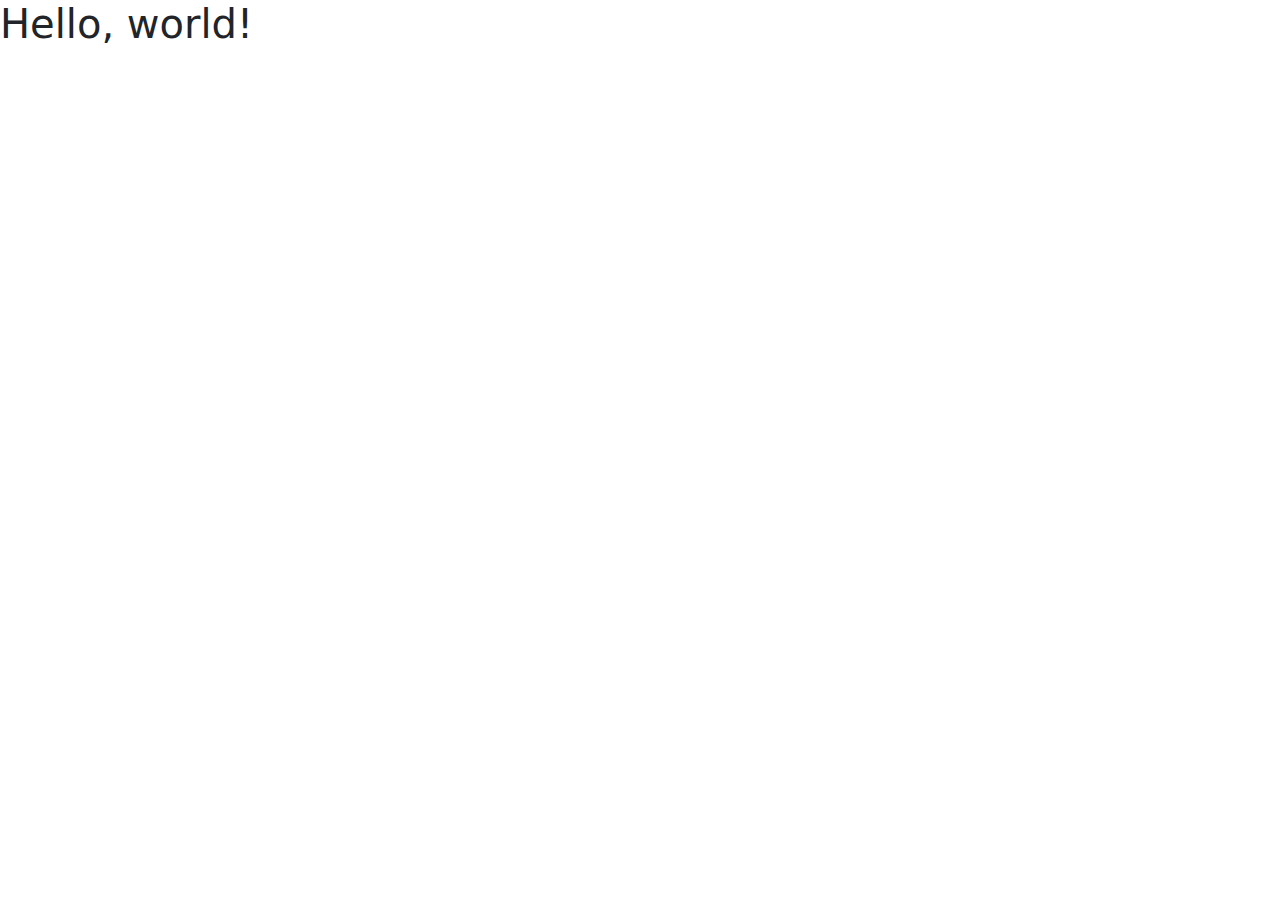
==== index.html @ 31a530fa "Update index.html" ====
<!doctype html>
<html lang="lt">
  <head>
    <meta charset="utf-8">
    <meta name="viewport" content="width=device-width, initial-scale=1">
    <title>Harmonia</title>
    <link href="https://cdn.jsdelivr.net/npm/bootstrap@5.3.3/dist/css/bootstrap.min.css" rel="stylesheet" integrity="sha384-QWTKZyjpPEjISv5WaRU9OFeRpok6YctnYmDr5pNlyT2bRjXh0JMhjY6hW+ALEwIH" crossorigin="anonymous">
  </head>
  <body>
    <h1>Hello, world!</h1>
    <script src="https://cdn.jsdelivr.net/npm/bootstrap@5.3.3/dist/js/bootstrap.bundle.min.js" integrity="sha384-YvpcrYf0tY3lHB60NNkmXc5s9fDVZLESaAA55NDzOxhy9GkcIdslK1eN7N6jIeHz" crossorigin="anonymous"></script>
    <script src="https://cdn.jsdelivr.net/npm/@popperjs/core@2.11.8/dist/umd/popper.min.js" integrity="sha384-I7E8VVD/ismYTF4hNIPjVp/Zjvgyol6VFvRkX/vR+Vc4jQkC+hVqc2pM8ODewa9r" crossorigin="anonymous"></script>
    <script src="https://cdn.jsdelivr.net/npm/bootstrap@5.3.3/dist/js/bootstrap.min.js" integrity="sha384-0pUGZvbkm6XF6gxjEnlmuGrJXVbNuzT9qBBavbLwCsOGabYfZo0T0to5eqruptLy" crossorigin="anonymous"></script>
  </body>
</html>
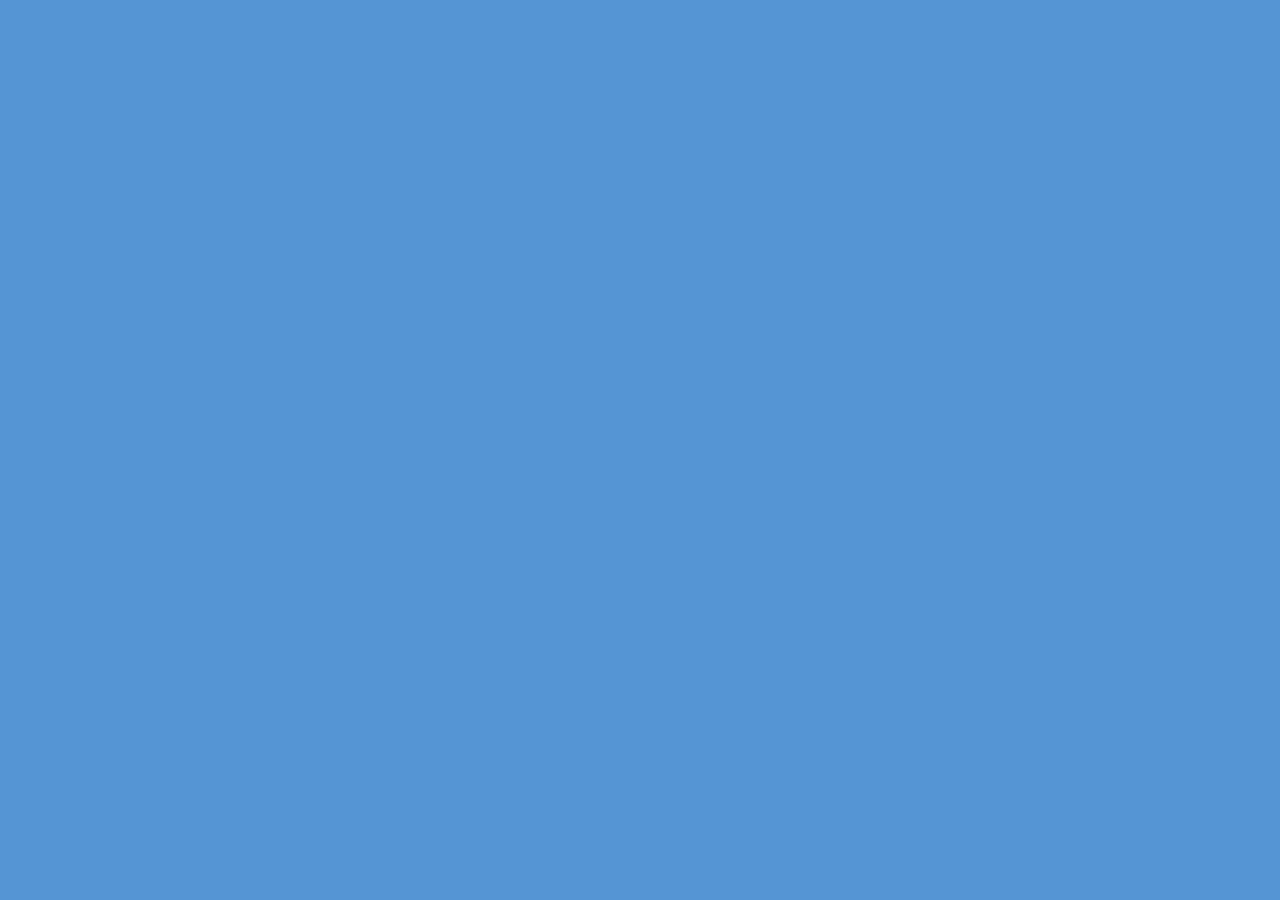
==== commit c6034a25: "The foundation has been created so we can start modifying" ====
--- a/index.html
+++ b/index.html
@@ -5,11 +5,14 @@
     <meta name="viewport" content="width=device-width, initial-scale=1">
     <title>Harmonia</title>
     <link href="https://cdn.jsdelivr.net/npm/bootstrap@5.3.3/dist/css/bootstrap.min.css" rel="stylesheet" integrity="sha384-QWTKZyjpPEjISv5WaRU9OFeRpok6YctnYmDr5pNlyT2bRjXh0JMhjY6hW+ALEwIH" crossorigin="anonymous">
+    <link rel="stylesheet" href="css/style.css">
   </head>
+  
   <body>
-    <h1>Hello, world!</h1>
     <script src="https://cdn.jsdelivr.net/npm/bootstrap@5.3.3/dist/js/bootstrap.bundle.min.js" integrity="sha384-YvpcrYf0tY3lHB60NNkmXc5s9fDVZLESaAA55NDzOxhy9GkcIdslK1eN7N6jIeHz" crossorigin="anonymous"></script>
     <script src="https://cdn.jsdelivr.net/npm/@popperjs/core@2.11.8/dist/umd/popper.min.js" integrity="sha384-I7E8VVD/ismYTF4hNIPjVp/Zjvgyol6VFvRkX/vR+Vc4jQkC+hVqc2pM8ODewa9r" crossorigin="anonymous"></script>
     <script src="https://cdn.jsdelivr.net/npm/bootstrap@5.3.3/dist/js/bootstrap.min.js" integrity="sha384-0pUGZvbkm6XF6gxjEnlmuGrJXVbNuzT9qBBavbLwCsOGabYfZo0T0to5eqruptLy" crossorigin="anonymous"></script>
+    
+    
   </body>
 </html>--- a/css/style.css
+++ b/css/style.css
@@ -0,0 +1,4 @@
+/* Pagrindinis css dokumentas kuriame cookinti galima stiliukus */
+body {
+    background-color: #5595d4;
+}
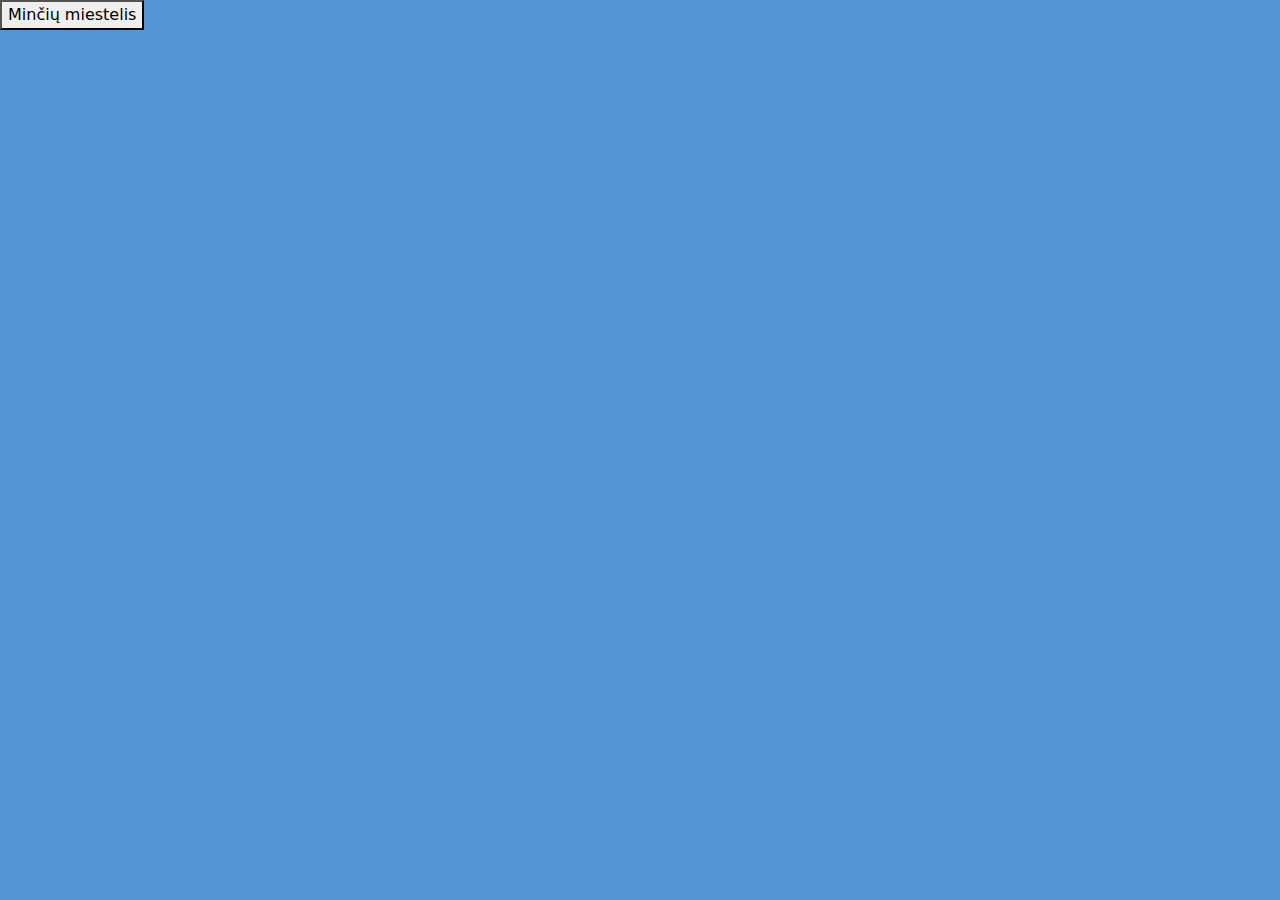
==== commit 3d64cbb1: "mygtukas pakeistas" ====
--- a/index.html
+++ b/index.html
@@ -1,18 +1,22 @@
 <!doctype html>
 <html lang="lt">
-  <head>
+
+<head>
     <meta charset="utf-8">
     <meta name="viewport" content="width=device-width, initial-scale=1">
+    <script src="js/app.js" defer></script>
     <title>Harmonia</title>
     <link href="https://cdn.jsdelivr.net/npm/bootstrap@5.3.3/dist/css/bootstrap.min.css" rel="stylesheet" integrity="sha384-QWTKZyjpPEjISv5WaRU9OFeRpok6YctnYmDr5pNlyT2bRjXh0JMhjY6hW+ALEwIH" crossorigin="anonymous">
     <link rel="stylesheet" href="css/style.css">
-  </head>
-  
-  <body>
+</head>
+
+<body>
+    <button class="mood_button" id="change">Minčių miestelis</button>
     <script src="https://cdn.jsdelivr.net/npm/bootstrap@5.3.3/dist/js/bootstrap.bundle.min.js" integrity="sha384-YvpcrYf0tY3lHB60NNkmXc5s9fDVZLESaAA55NDzOxhy9GkcIdslK1eN7N6jIeHz" crossorigin="anonymous"></script>
     <script src="https://cdn.jsdelivr.net/npm/@popperjs/core@2.11.8/dist/umd/popper.min.js" integrity="sha384-I7E8VVD/ismYTF4hNIPjVp/Zjvgyol6VFvRkX/vR+Vc4jQkC+hVqc2pM8ODewa9r" crossorigin="anonymous"></script>
     <script src="https://cdn.jsdelivr.net/npm/bootstrap@5.3.3/dist/js/bootstrap.min.js" integrity="sha384-0pUGZvbkm6XF6gxjEnlmuGrJXVbNuzT9qBBavbLwCsOGabYfZo0T0to5eqruptLy" crossorigin="anonymous"></script>
-    
-    
-  </body>
+
+
+</body>
+
 </html>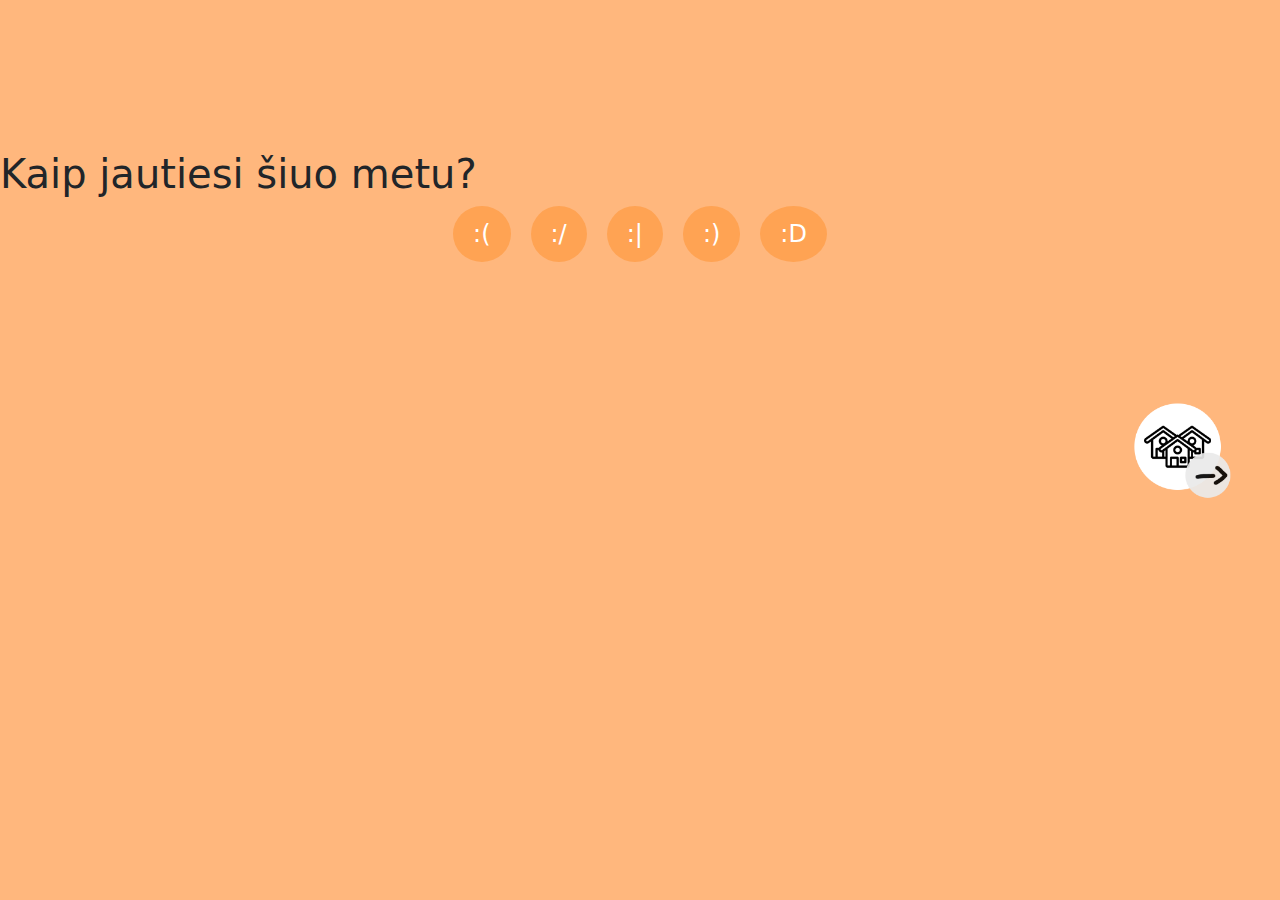
==== commit d3c5b55c: "kaip nuotaika" ====
--- a/index.html
+++ b/index.html
@@ -1,22 +1,30 @@
 <!doctype html>
 <html lang="lt">
-
-<head>
+  <head>
     <meta charset="utf-8">
     <meta name="viewport" content="width=device-width, initial-scale=1">
-    <script src="js/app.js" defer></script>
+    <script type="module" src="js/app.js" defer></script>
     <title>Harmonia</title>
     <link href="https://cdn.jsdelivr.net/npm/bootstrap@5.3.3/dist/css/bootstrap.min.css" rel="stylesheet" integrity="sha384-QWTKZyjpPEjISv5WaRU9OFeRpok6YctnYmDr5pNlyT2bRjXh0JMhjY6hW+ALEwIH" crossorigin="anonymous">
     <link rel="stylesheet" href="css/style.css">
-</head>
-
-<body>
-    <button class="mood_button" id="change">Minčių miestelis</button>
+  </head>
+  <body>
+    <header class="wave-header"></header>
+    <button class="miestelis_button" id="gotoMiestelis">
+        <img src="img/i_Miesteli.png" alt="Į miestelį">
+    </button>
     <script src="https://cdn.jsdelivr.net/npm/bootstrap@5.3.3/dist/js/bootstrap.bundle.min.js" integrity="sha384-YvpcrYf0tY3lHB60NNkmXc5s9fDVZLESaAA55NDzOxhy9GkcIdslK1eN7N6jIeHz" crossorigin="anonymous"></script>
     <script src="https://cdn.jsdelivr.net/npm/@popperjs/core@2.11.8/dist/umd/popper.min.js" integrity="sha384-I7E8VVD/ismYTF4hNIPjVp/Zjvgyol6VFvRkX/vR+Vc4jQkC+hVqc2pM8ODewa9r" crossorigin="anonymous"></script>
     <script src="https://cdn.jsdelivr.net/npm/bootstrap@5.3.3/dist/js/bootstrap.min.js" integrity="sha384-0pUGZvbkm6XF6gxjEnlmuGrJXVbNuzT9qBBavbLwCsOGabYfZo0T0to5eqruptLy" crossorigin="anonymous"></script>
+    
+    <h1 class="klausimas", id="klausimai">Kaip jautiesi šiuo metu?</h1>
+    <div class="nuotaikos-mygtukai">
+        <button id="1">:(</button>
+        <button id="2">:/</button>
+        <button id="3">:|</button>
+        <button id="4">:)</button>
+        <button id="5">:D</button>
+    </div>    
 
-
-</body>
-
+  </body>
 </html>--- a/css/style.css
+++ b/css/style.css
@@ -1,4 +1,56 @@
 /* Pagrindinis css dokumentas kuriame cookinti galima stiliukus */
 body {
-    background-color: #5595d4;
+    background-color: #FFB77D; /* Šviesesnė oranžinė spalva fonui */
+    padding-top: 150px; /* Pridėkite vietos viršuje, kad turinys neuždengtų antraštės */
+    margin: 0;
 }
+
+.miestelis_button {
+    background: none;
+    border: none;
+    color: white;
+    text-align: center;
+    text-decoration: none;
+    display: inline-block;
+    position: fixed;
+    right: 10px;
+    top: 50%;
+    transform: translateY(-50%) scale(0.6); /* Sumažina mygtuką 20% ir centruoja vertikaliai */
+    z-index: 1001;
+
+    .miestelis_button img {
+        width: 100%;
+        height: auto;
+        object-fit: contain;
+        /* Užtikrina, kad visa nuotrauka tilptų, neprarandant proporcijų */
+        display: block;
+        /* Pašalina galimą tarpą po nuotrauka */
+    }
+}
+
+.text-center {
+    text-align: center;
+}
+
+.nuotaikos-mygtukai {
+    display: flex;
+    justify-content: center;
+    align-items: center;
+    width: 100%;
+}
+
+.nuotaikos-mygtukai button {
+    font-size: 24px;
+    margin: 0 10px;
+    padding: 10px 20px;
+    border: none;
+    border-radius: 50%;
+    background-color: #FFA353;
+    color: white;
+    cursor: pointer;
+    transition: transform 0.2s;
+}
+
+.nuotaikos-mygtukai button:hover {
+    transform: scale(1.1);
+}
